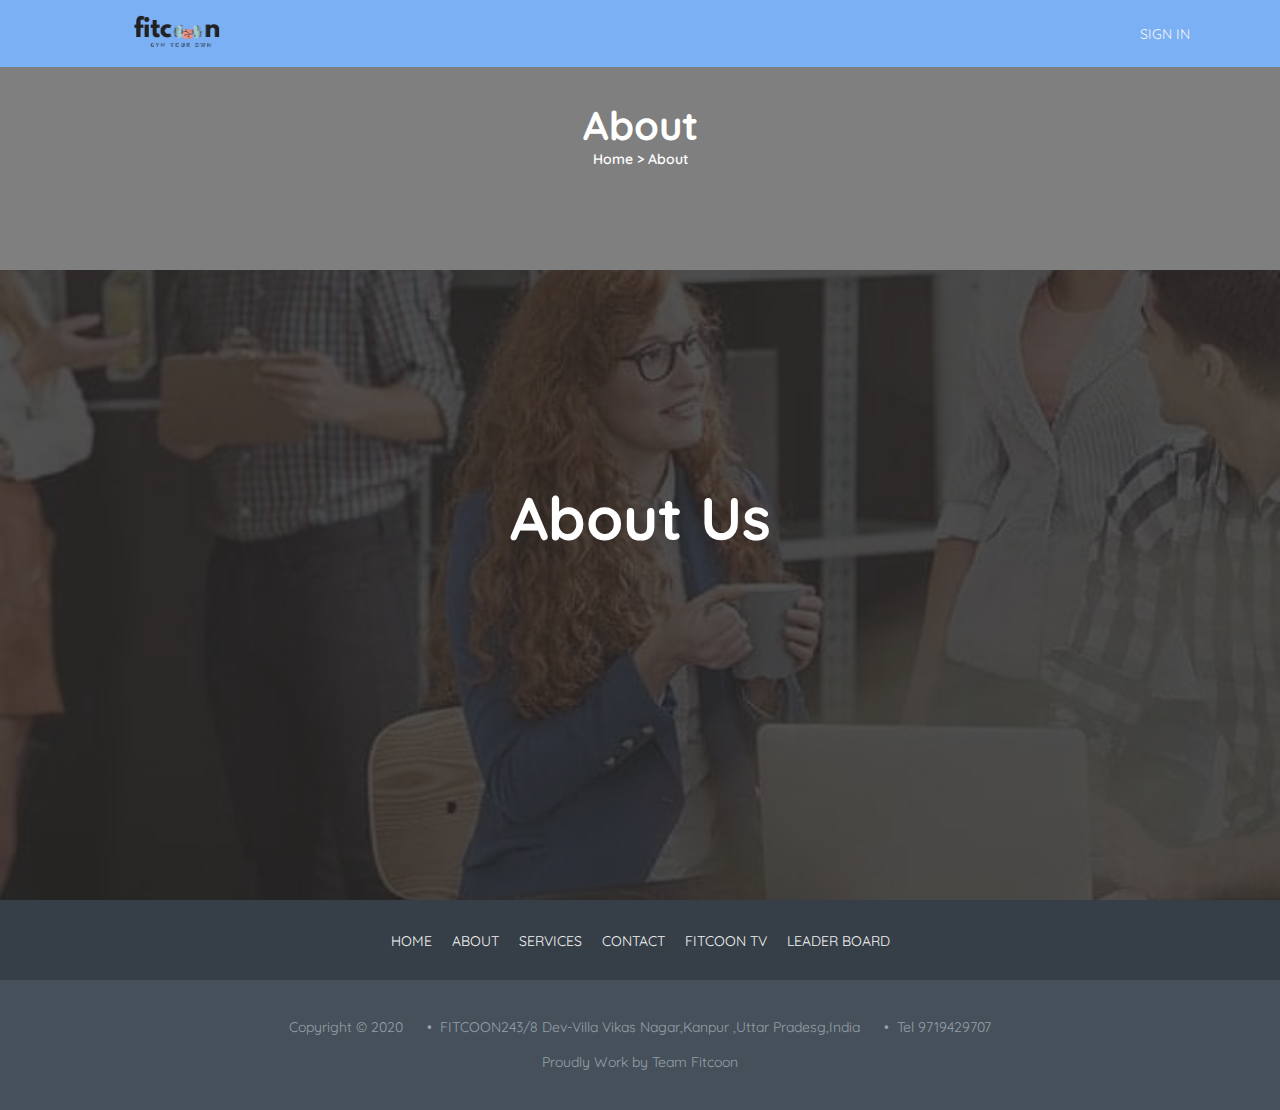
==== About/about.html @ e6cb99d3 "Some initial work" ====
<!DOCTYPE html>

<head>
	<meta name="viewport" content="width=device-width, initial-scale=1">
	<title>About- Fitcoon</title>
    <link rel="stylesheet" href="style.css">
    <link rel="stylesheet" href="../css/nav.css">
	<script src="https://ajax.googleapis.com/ajax/libs/jquery/1.11.2/jquery.min.js"></script>      <!-- JQuery --> 
	<meta charset = "utf-8">
	<link rel='shortcut icon' href='favicon.ico' type='image/x-icon'>
</head>

<body>
    <!--- Start Navigation -->
	<div class="nav-outer">
		<div class="nav-wrap">
			<nav class="navigation">
				<div class="logo">
					<img src="../img/fitcoon_logo.png">
					<!-- <h3><a href="#">Fitcoon</a> </h3> -->
				</div>
				<div class="nav" nav-menu-style="burger">
					<ul class="nav-menu">
						<li><a href="#">Sign In</a></li>
					</ul>
				</div>
			</nav>
		</div>
	</div>
    <!--- End Navigation -->
    
    <div class="heading">
        <div class="heading-top">
            <h3>About</h3>
            <p>Home > About</p>
        </div>
        <div class="heading-bottom">
            <h3>About Us</h3>
        </div>
    </div>

    <footer>
        <div class="footer-nav">
            <ul>
                <li><a href="#">Home</a></li>
                <li><a href="#">About</a></li>
                <li><a href="#">Services</a></li>
                <li><a href="#">Contact</a></li>
                <li><a href="#">Fitcoon TV</a></li>
                <li><a href="#">Leader Board</a></li>
            </ul>
        </div>
        <div class="footer-bottom">
            Copyright © 2020 
            &nbsp;&nbsp;&nbsp;&nbsp;&nbsp;&bull;&nbsp;&nbsp;FITCOON243/8 Dev-Villa Vikas Nagar,Kanpur ,Uttar Pradesg,India 
            &nbsp;&nbsp;&nbsp;&nbsp;&nbsp;&bull;&nbsp;&nbsp;Tel 9719429707
            <br>Proudly Work by Team Fitcoon
        </div>
    </footer>
</body>
</html>
---- About/style.css ----
@import url(https://fonts.googleapis.com/css2?family=Quicksand&display=swap);

* {
    padding: 0;
    margin: 0;
    font-family: 'Quicksand', sans-serif;
}


.heading {
    background: url(../img/about_img2.jpeg);
    background-repeat: no-repeat;
    background-attachment: fixed;
    background-size: cover;
    height: 100vh;
}
.heading-top {
    height: 30vh;
    text-align: center;
    background: #7f7f7f;
}
.heading-top h3 {
    color: #ffffff;
    padding: 100px 0 0 0;
    font-size: 40px;
}
.heading-top p {
    color: #ffffff;
    font-size: 14px;
    font-weight: 600;
}
.heading-bottom {
    background: rgba(37, 37, 37, 0.8);
    height: 70vh;
    text-align: center;
}
.heading-bottom h3 {
    color: #ffffff;
    font-size: 60px;
    padding: 210px 0;
}

.footer-nav {
    position: relative;
    display: flex;
    background: #363F48;
}
.footer-nav ul {
    display: flex;
    list-style: none;
    padding: 30px 0;
    margin: auto;
}
.footer-nav ul li {
    padding: 0 10px;
}

.footer-nav ul li a {
    font-family: 'Quicksand', sans-serif;
    font-size: 14px;
    font-weight: 400;
    color: #F5F5F5;
	text-transform: uppercase;
	text-decoration:none;
}

.footer-bottom {
    padding: 30px 0;
    font-family: 'Quicksand', sans-serif;
    font-size: 14px;
    font-weight: 400;
    color: #96A0A9;
    position: relative;
    background: #45505B;
    text-align: center;
    line-height: 35px;
}
---- css/nav.css ----
@import url(https://fonts.googleapis.com/css?family=Questrial);			/*--- Nav Font --*/

/*	Start Nav Style	*/
.nav-outer {
	width: 100%;
	height: 67px;
	background: rgb(124, 176, 244);
	position: fixed !important;
	z-index: 100000000;
}

.nav-wrap {
	max-width: 1120px;
	margin: 0 auto;
}

nav {
	margin-top: 0;
	background: rgb(124, 176, 244);
	font-family: 'Questrial', sans-serif;
}

.nav ul {
	overflow:hidden;
	list-style:none;
}

.nav-button:hover {
	cursor:pointer;
}

.navigation {
	clear: both;
	width: 100%;
	position: relative;
}

.nav a {
	color: #F5F5F5;
	text-transform: uppercase;
	text-decoration:none;
}

body .nav .nav-menu li a {
	display:inline-block;
	margin-top: 10px;
	padding:15px 20px;
	color: #F5F5F5;
	font-size: 14px;
}

.nav.burger .nav-menu li.active a {
	color: #F5F5F5;
	text-decoration: underline;
}

.nav.burger .nav-menu li a:hover {
	color: #F5F5F5;
	text-decoration: underline;
}

.nav.burger .nav-toggled {
	min-height:36px;
	border-radius:6px;
	margin-top: -7px;
}

.nav.burger .nav-toggled-controls {
	display:block;
	height:40px;
	text-align:left;
	position:relative;
}

.nav.burger .nav-toggled-title {
	position:relative;
	top:9px;
	left:15px;
	font-size:16px;
}

.nav.burger .nav-button {
	display:block;
	position:absolute;
	right:40px;
	top:8px;
}

.nav.burger .nav-button span {
	display: block;
	margin-top: 4px;
	height: 2px;
	background: #FFF;
	width: 24px;
}

.nav-toggled-controls {
	border-bottom: 0px solid #FFF;
}

.nav.burger .nav-toggled ul li a {
	display:block;
	width:100%;
	background-color: rgb(124, 176, 244);
	text-align:left;
	padding:10px 0px 10px 15px;
	border-bottom:1px solid #FFF;
	text-align: center;
	font-size: 16px;
	-webkit-box-sizing: border-box;
	-moz-box-sizing: border-box;
	box-sizing: border-box;
}

.nav.burger .nav-toggled ul li ul a {
	font-size: 15px;
	text-transform: none;
}

.nav.burger .nav-toggled ul li.active a {
	background-color: #F5F5F5;
	color: #000;
}

.nav.burger .nav-toggled ul li a:hover {
	background: #F5F5F5;
	color: #000;
}

.nav.burger .nav-toggled ul li {
	position: relative;
}

.toggle-sm:after {
	position: absolute;
	right: 15px;
	top: 10px;
	font-size: 18px;
	line-height: 25px;
}

.toggle-sm:after {
	content: '+';
	cursor: pointer;
}

.toggle-sm.open:after {
	content: '-';
	cursor: pointer;
}

.nav .nav-menu {
	text-align: center;
	overflow: visible;
	min-height: 56px;
	padding-left: 0;
	margin: 0;
}

@media (min-width: 823px) {
	.nav-wrap {
		max-width: 1120px;
		margin: 0 auto;
	}
	.nav {
		float: right;
	}
	.logo {
	float: left;
	}
}
.logo {
	display: flex;
}
.logo img {
	max-width: 100px;
	padding: 0 20px;
	height: auto;
	margin-top: 7px;
	margin-left: 30px;
	margin-bottom: 5px;
}

.logo h3 {
	min-width: 10px;
	height: auto;
	margin-top: 15px;
	margin-left: auto;
	margin-right: auto;
	/* margin-bottom: 5px; */
}
.logo h3 a {
	font-size: 32px;
	text-decoration: none;
	color: #FFF;
}


.navigation:after {
	content: "";
	display: table;
	clear: both;
}

.nav .nav-menu li {
	display:inline-block;
	padding:0px;
	margin:0px !important;
	position: relative;
}

.nav-button:hover {
	cursor:pointer;
}

.nav .nav-toggled ul {
	display:none;
	margin:0px ;
	padding:0px ;
	position: relative;
}

.nav .nav-menu > li > ul {
	position: absolute;
	z-index: 10000000000;
	top: 50px;
	text-align: left;
	background: #000;
	width: 100%;
	padding-left: 0;
	display: none;	  
}

.nav.burger .nav-menu > li > ul a {
	padding: 11px 15px;
	font-size: 18px;
	font-weight: normal;
	text-transform: none;
}

.nav .nav-menu > li > ul  li {
	position: relative;
	width: 100%;
	text-align: center;
}

.nav .nav-menu > li > ul > li  ul {
	position: absolute;
	right: -100%;
	top: 0;
	width: 100%;
	padding-left: 0;
	background: #000;
}

.nav .nav-menu > li > ul > li  ul a {
	white-space: nowrap;
}

.nav ul {
	overflow: visible;
}

.has-children {
	position: relative;
}

.has-children:after {
	content: '+';
	color: #FFF;
	position: absolute;
	right: 8px;
	top: 50%;
	transform: translateY(-50%);
	-webkit-transform: translateY(-50%);
	-moz-transform: translateY(-50%);
	-o-transform: translateY(-50%);
	-ms-transform: translateY(-50%);
	cursor: pointer;
}

.has-children:hover:after {
	content: '-';
	color: #FFF;
	cursor: pointer;
}

body .nav .nav-menu li a {
	padding: 15px 10px;
}

.clicker {
	width: 45px;
	height: 45px;
	position: absolute;
	right: 0;
	z-index: 30000;
}

.nav-clear {
	clear: both;
	padding-top: 67px;
}
/*	End Nav Style*/

/*	Start Nav Media	*/
@media screen and (max-width: 822px) {
	body .nav .nav-menu li a {
		margin-top: 4px;
	}
	.logo img {
		max-width: 100px !important;
		margin-bottom: 3px;
		padding: 2px;
	}
	.logo h3 {
		/* max-width: 30px !important; */
		margin-bottom: 10px;
		margin-top: 0px;
		min-width: 10px;
		margin-left: 10px;
	}
	.nav-outer {
		height: 21px;
	}
	.nav.burger .nav-toggled-controls {
		top: -40px;
		margin-bottom: -36px;
	}
	.nav-clear {
		padding-top: 37px;
		margin-bottom: -15px;
	}
}

@media screen and (max-width: 768px) {
	.nav-menu {
		display: none;
	}
	.vertical {
		display: none;
	}
}
/*	End Nav Media	*/

.vertical {
	border-left: 2px solid #F5F5F5;
	height: 14px;
	align-items: center;
	justify-content: center;
}
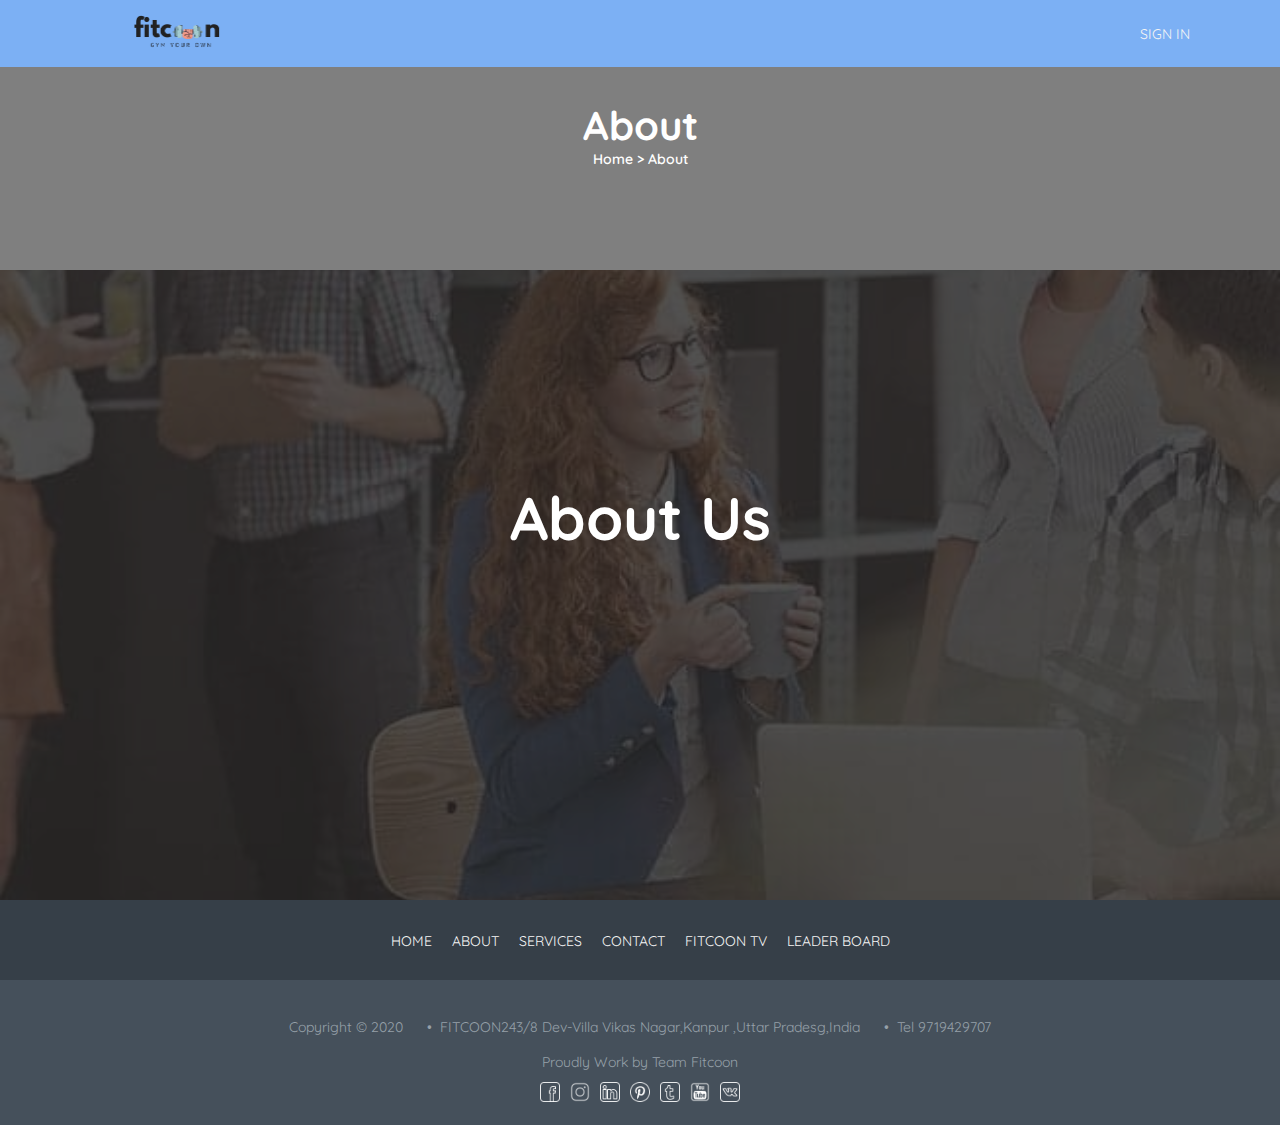
==== commit 16e796c4: "Update some things and add new things also" ====
--- a/About/about.html
+++ b/About/about.html
@@ -55,6 +55,15 @@
             &nbsp;&nbsp;&nbsp;&nbsp;&nbsp;&bull;&nbsp;&nbsp;FITCOON243/8 Dev-Villa Vikas Nagar,Kanpur ,Uttar Pradesg,India 
             &nbsp;&nbsp;&nbsp;&nbsp;&nbsp;&bull;&nbsp;&nbsp;Tel 9719429707
             <br>Proudly Work by Team Fitcoon
+            <ul>
+                <li><a href="#"><img src="../img/facebook.png"></a></li>
+                <li><a href="#"><img src="../img/insta.png"></a></li>
+                <li><a href="#"><img src="../img/linkedin.png"></a></li>
+                <li><a href="#"><img src="../img/pinstart.png"></a></li>
+                <li><a href="#"><img src="../img/twitter.png"></a></li>
+                <li><a href="#"><img src="../img/you_tube.png"></a></li>
+                <li><a href="#"><img src="../img/extra.png"></a></li>
+            </ul>
         </div>
     </footer>
 </body>
--- a/About/style.css
+++ b/About/style.css
@@ -65,7 +65,7 @@
 }
 
 .footer-bottom {
-    padding: 30px 0;
+    padding: 30px 0 10px 0;
     font-family: 'Quicksand', sans-serif;
     font-size: 14px;
     font-weight: 400;
@@ -75,3 +75,19 @@
     text-align: center;
     line-height: 35px;
 }
+
+.footer-bottom ul {
+    width: max-content;
+    display: flex;
+    flex-direction: row;
+    margin: 0 auto;
+    align-items: center;
+    list-style: none;
+}
+
+.footer-bottom ul li {
+    padding: 0 5px;
+}
+.footer-bottom ul li img {
+    max-width: 20px;
+}--- a/css/nav.css
+++ b/css/nav.css
@@ -348,4 +348,56 @@
 	height: 14px;
 	align-items: center;
 	justify-content: center;
+}
+
+.footer-nav {
+    position: relative;
+    display: flex;
+    background: #363F48;
+}
+.footer-nav ul {
+    display: flex;
+    list-style: none;
+    padding: 30px 0;
+    margin: auto;
+}
+.footer-nav ul li {
+    padding: 0 10px;
+}
+
+.footer-nav ul li a {
+    font-family: 'Quicksand', sans-serif;
+    font-size: 14px;
+    font-weight: 400;
+    color: #F5F5F5;
+	text-transform: uppercase;
+	text-decoration:none;
+}
+
+.footer-bottom {
+    padding: 30px 0 10px 0;
+    font-family: 'Quicksand', sans-serif;
+    font-size: 14px;
+    font-weight: 400;
+    color: #96A0A9;
+    position: relative;
+    background: #45505B;
+    text-align: center;
+    line-height: 35px;
+}
+
+.footer-bottom ul {
+    width: max-content;
+    display: flex;
+    flex-direction: row;
+    margin: 0 auto;
+    align-items: center;
+    list-style: none;
+}
+
+.footer-bottom ul li {
+    padding: 0 5px;
+}
+.footer-bottom ul li img {
+    max-width: 20px;
 }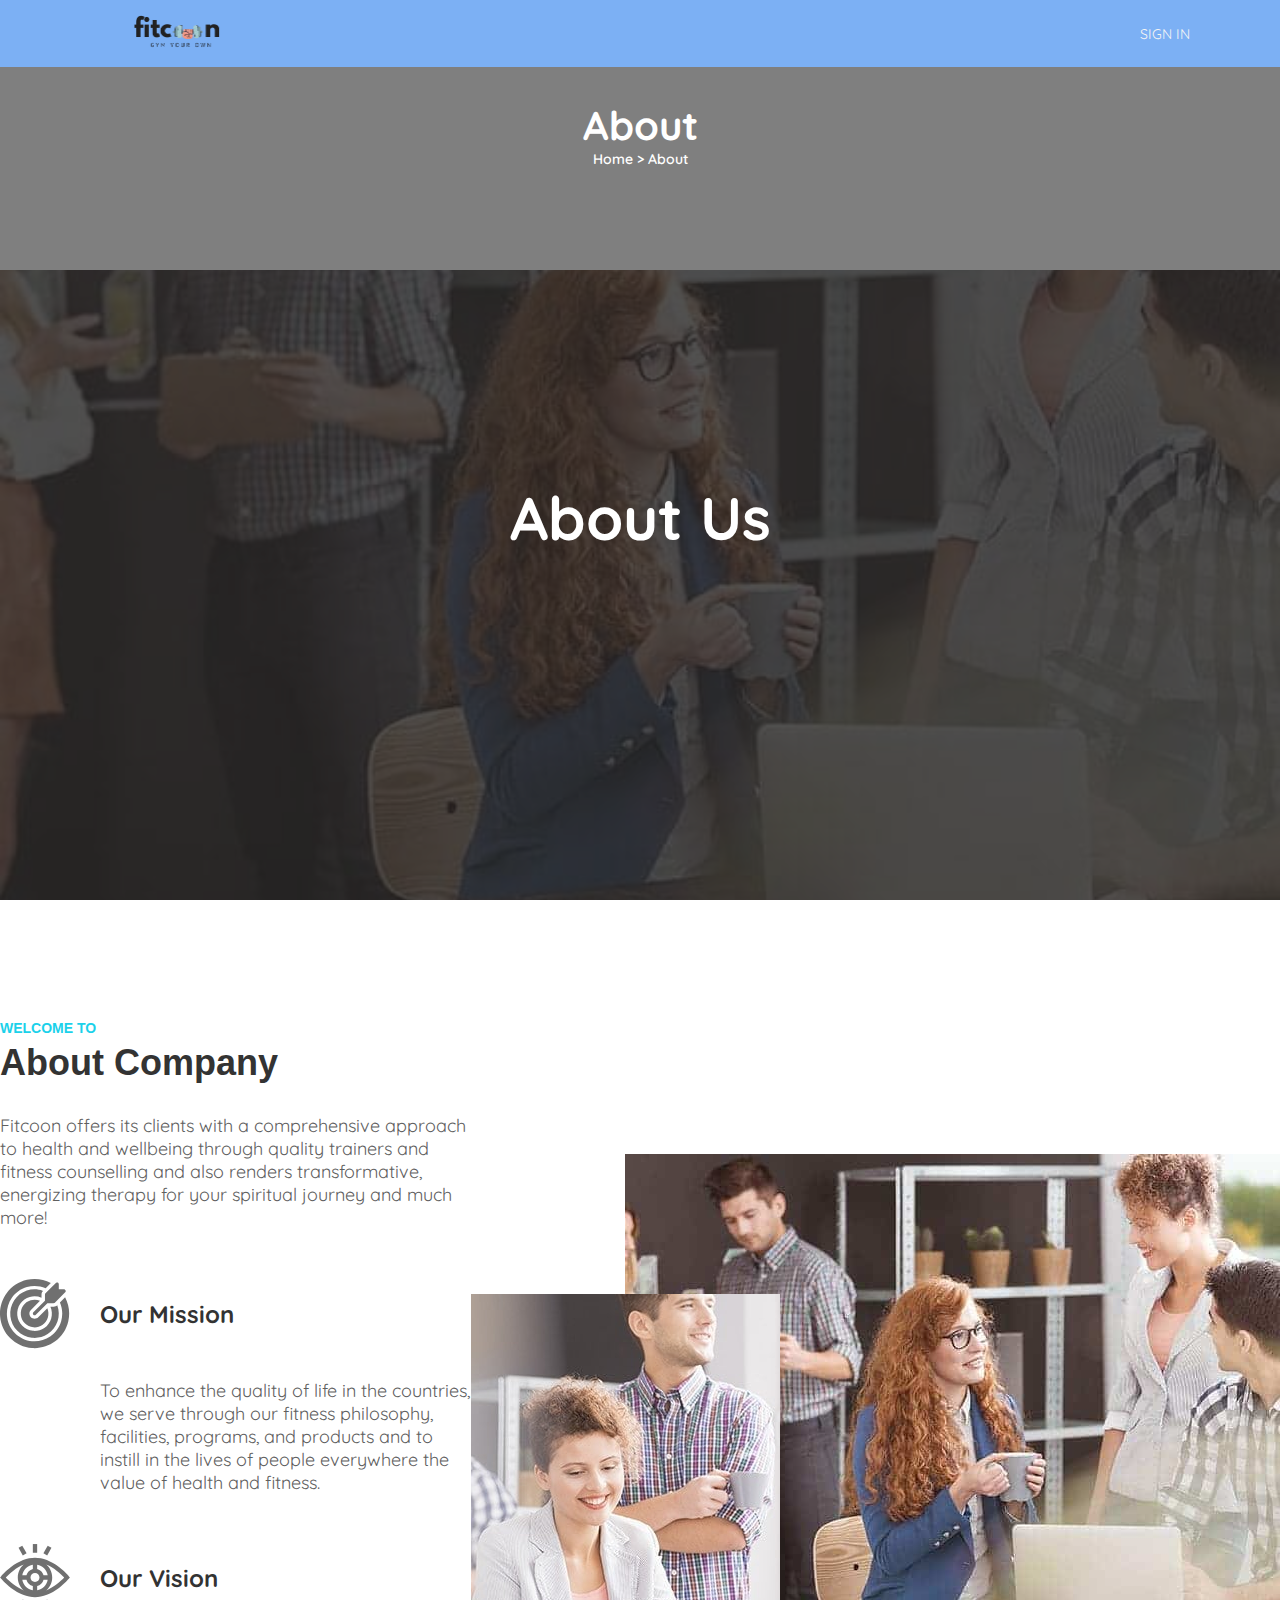
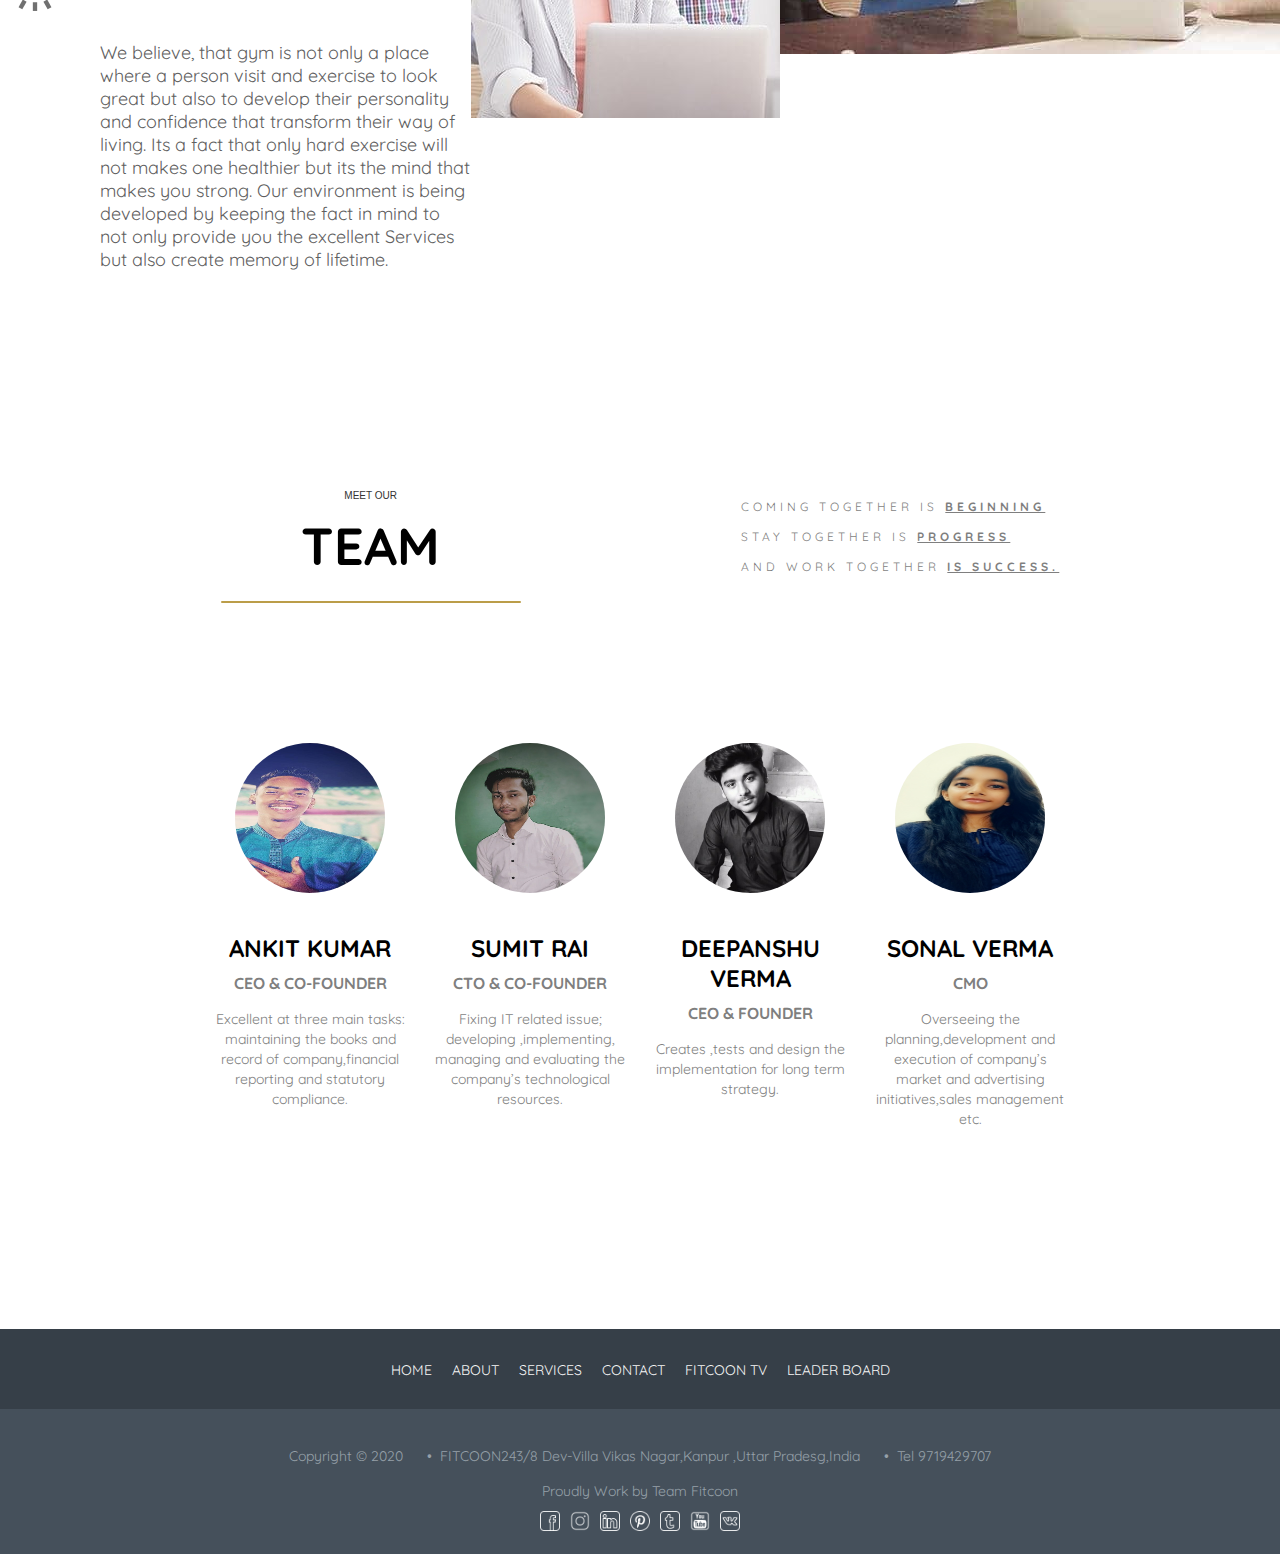
==== commit 284c67c8: "About desktop version" ====
--- a/About/about.html
+++ b/About/about.html
@@ -39,6 +39,88 @@
         </div>
     </div>
 
+    <section class="about-us">
+        <div class="about-text">
+            <span>Welcome to</span>
+            <span><br>About Company</span>
+            <p>
+                Fitcoon offers its clients with a comprehensive approach to health and wellbeing through quality trainers and fitness counselling and also renders transformative, energizing therapy for your spiritual journey and much more!
+            </p>
+            <div class="about-us-list">
+                <div>
+                    <img src="../img/mission.svg"> 
+                    <h3>Our Mission</h3>
+                </div>
+                <p>
+                   To enhance the quality of life in the countries, we serve through our fitness philosophy, facilities, programs, and products and to instill in the lives of people everywhere the value of health and fitness. 
+                </p>
+            </div>
+            <div class="about-us-list">
+                <div>
+                    <img src="../img/vision.svg"> 
+                    <h3>Our Vision</h3>
+                </div>
+                <p>
+                    We believe, that gym is not only a place where a person visit and exercise to look great but also to develop their personality and confidence that transform their way of living. Its a fact that only hard exercise will not makes one healthier but its the mind that makes you strong. Our environment is being developed by keeping the fact in mind to not only provide you the excellent Services but also create memory of lifetime.
+                </p>
+            </div>
+        </div>
+        <div class="about-img">
+            <img src="../img/about.svg">
+        </div>
+    </section>
+
+    <section class="about-team">
+        <div class="team-header">
+            <div class="team-header-left">
+                <p>MEET OUR</p>
+                <h3>TEAM</h3>
+                <span></span>
+            </div>
+            <div class="team-header-right">
+                <p>
+                    COMING TOGETHER IS <strong><u>BEGINNING</u></strong><br>
+                    STAY TOGETHER IS <strong><u>PROGRESS</u></strong><br>
+                    AND WORK TOGETHER <strong><u>IS SUCCESS.</u></strong><br>
+                </p>
+            </div>
+        </div>
+        <div class="team">
+            <div class="card">
+                <div class="card-img"><img src="../img/ankit.jpg"></div>
+                <div class="card-text">
+                    <h3>Ankit Kumar</h3>
+                    <h4>CEO & CO-FOUNDER</h4>
+                    <p>Excellent at three main tasks: maintaining the books and record of company,financial reporting and statutory compliance.</p>
+                </div>
+            </div>
+            <div class="card">
+                <div class="card-img"><img src="../img/sumit.jpeg"></div>
+                <div class="card-text">
+                    <h3>SUMIT RAI</h3>
+                    <h4>CTO & CO-FOUNDER</h4>
+                    <p>Fixing IT related issue; developing ,implementing, managing and evaluating the company’s technological resources.</p>
+                </div>
+            </div>
+            <div class="card">
+                <div class="card-img"><img src="../img/deepanshu.jpg"></div>
+                <div class="card-text">
+                    <h3>DEEPANSHU VERMA</h3>
+                    <h4>CEO & FOUNDER</h4>
+                    <p>Creates ,tests and design the implementation for long term strategy.</p>
+                </div>
+            </div>
+            <div class="card">
+                <div class="card-img"><img src="../img/sonal.jpg"></div>
+                <div class="card-text">
+                    <h3>SONAL VERMA</h3>
+                    <h4>CMO</h4>
+                    <p>Overseeing the planning,development and execution of company’s market and advertising initiatives,sales management etc.</p>
+                </div>
+            </div>
+        </div>
+    </section>
+
     <footer>
         <div class="footer-nav">
             <ul>
--- a/About/style.css
+++ b/About/style.css
@@ -90,4 +90,145 @@
 }
 .footer-bottom ul li img {
     max-width: 20px;
+}
+
+@media (max-width: 900px) {
+    .footer-nav {
+        display: none !important;
+    }
+}
+
+.about-us {
+    display: flex;
+    justify-content: space-between;
+    padding:  100px 0;
+}
+
+.about-us .about-text {
+    margin: auto;
+    max-width: 500px;
+}
+.about-us .about-text p {
+    margin-top: 30px;
+    color: #5F5F5F;
+    font-size: 18px;
+}
+.about-us .about-text span:nth-child(1){
+    color: #1BD1EA;
+    font-weight: 600;
+    font-family: -apple-system, BlinkMacSystemFont, 'Segoe UI', Roboto, Oxygen, Ubuntu, Cantarell, 'Open Sans', 'Helvetica Neue', sans-serif;
+    text-transform: uppercase;
+    font-size: 14px;
+}
+.about-us .about-text span:nth-child(2){
+    color: #333333;
+    font-weight: 600;
+    font-family: -apple-system, BlinkMacSystemFont, 'Segoe UI', Roboto, Oxygen, Ubuntu, Cantarell, 'Open Sans', 'Helvetica Neue', sans-serif;
+    text-transform: capitalize;
+    font-size: 36px;
+}
+
+.about-us .about-us-list div {
+    display: flex;
+    align-items: center;
+    margin: auto;
+    padding-top: 50px;
+}
+.about-us .about-us-list div img{
+    padding-right: 30px;
+    max-width: 70px;
+}
+.about-us .about-us-list div h3 {
+    color: #333333;
+    font-size: 24px;
+}
+.about-us .about-us-list p {
+    color: #5F5F5F;
+    padding-left: 100px;
+}
+.about-img {
+    display: flex;
+    align-items: center;
+}
+
+.about-team {
+    padding: 100px 0;
+}
+.about-team .team-header {
+    display: flex;
+    justify-content: space-evenly;
+    align-items: center;
+}
+.team-header .team-header-left {
+    text-align: center;
+    line-height: 50px;
+}
+
+.team-header .team-header-left p {
+    color: #333333;
+    font-size: 10px;
+    font-family: -apple-system, BlinkMacSystemFont, 'Segoe UI', Roboto, Oxygen, Ubuntu, Cantarell, 'Open Sans', 'Helvetica Neue', sans-serif;
+}
+.team-header .team-header-left h3 {
+    font-size: 52px;
+    margin-bottom: 30px;
+}
+.team-header-left span {
+    content: "";
+    width: 300px;
+    background: #bb9d49;
+    height: 2px;
+    display: flex;
+    margin: auto;
+    border-radius: 10px;
+}
+
+.team-header-right p {
+    font-size: 12px;
+    color: #7f7f7f;
+    line-height: 30px;
+    letter-spacing: 4px;
+}
+
+.team {
+    display: flex;
+    justify-content: space-around;
+    padding: 100px 200px ;
+}
+.team .card {
+    max-width: 200px;
+    justify-content: center;
+    text-align: center;
+}
+.team .card-img {
+    display: flex;
+    justify-content: center;
+    margin: auto;
+    width: 150px;
+    height: 150px;
+    padding: 40px 0;
+}
+.team .card-img img {
+    display: flex;
+    align-items: center;
+    justify-content: center;
+    height: 100%;
+    width: 100%;
+    border-radius: 50%;
+}
+
+.team .card-text h3 {
+    color: #000000;
+    text-transform: uppercase;
+    font-size: 24px;
+    padding-bottom: 10px;
+}
+.team .card-text h4 {
+    color: #7f7f7f;
+    padding-bottom: 16px;
+}
+.team .card-text p {
+    color: #7f7f7f;
+    font-size: 14px;
+    line-height: 20px;
 }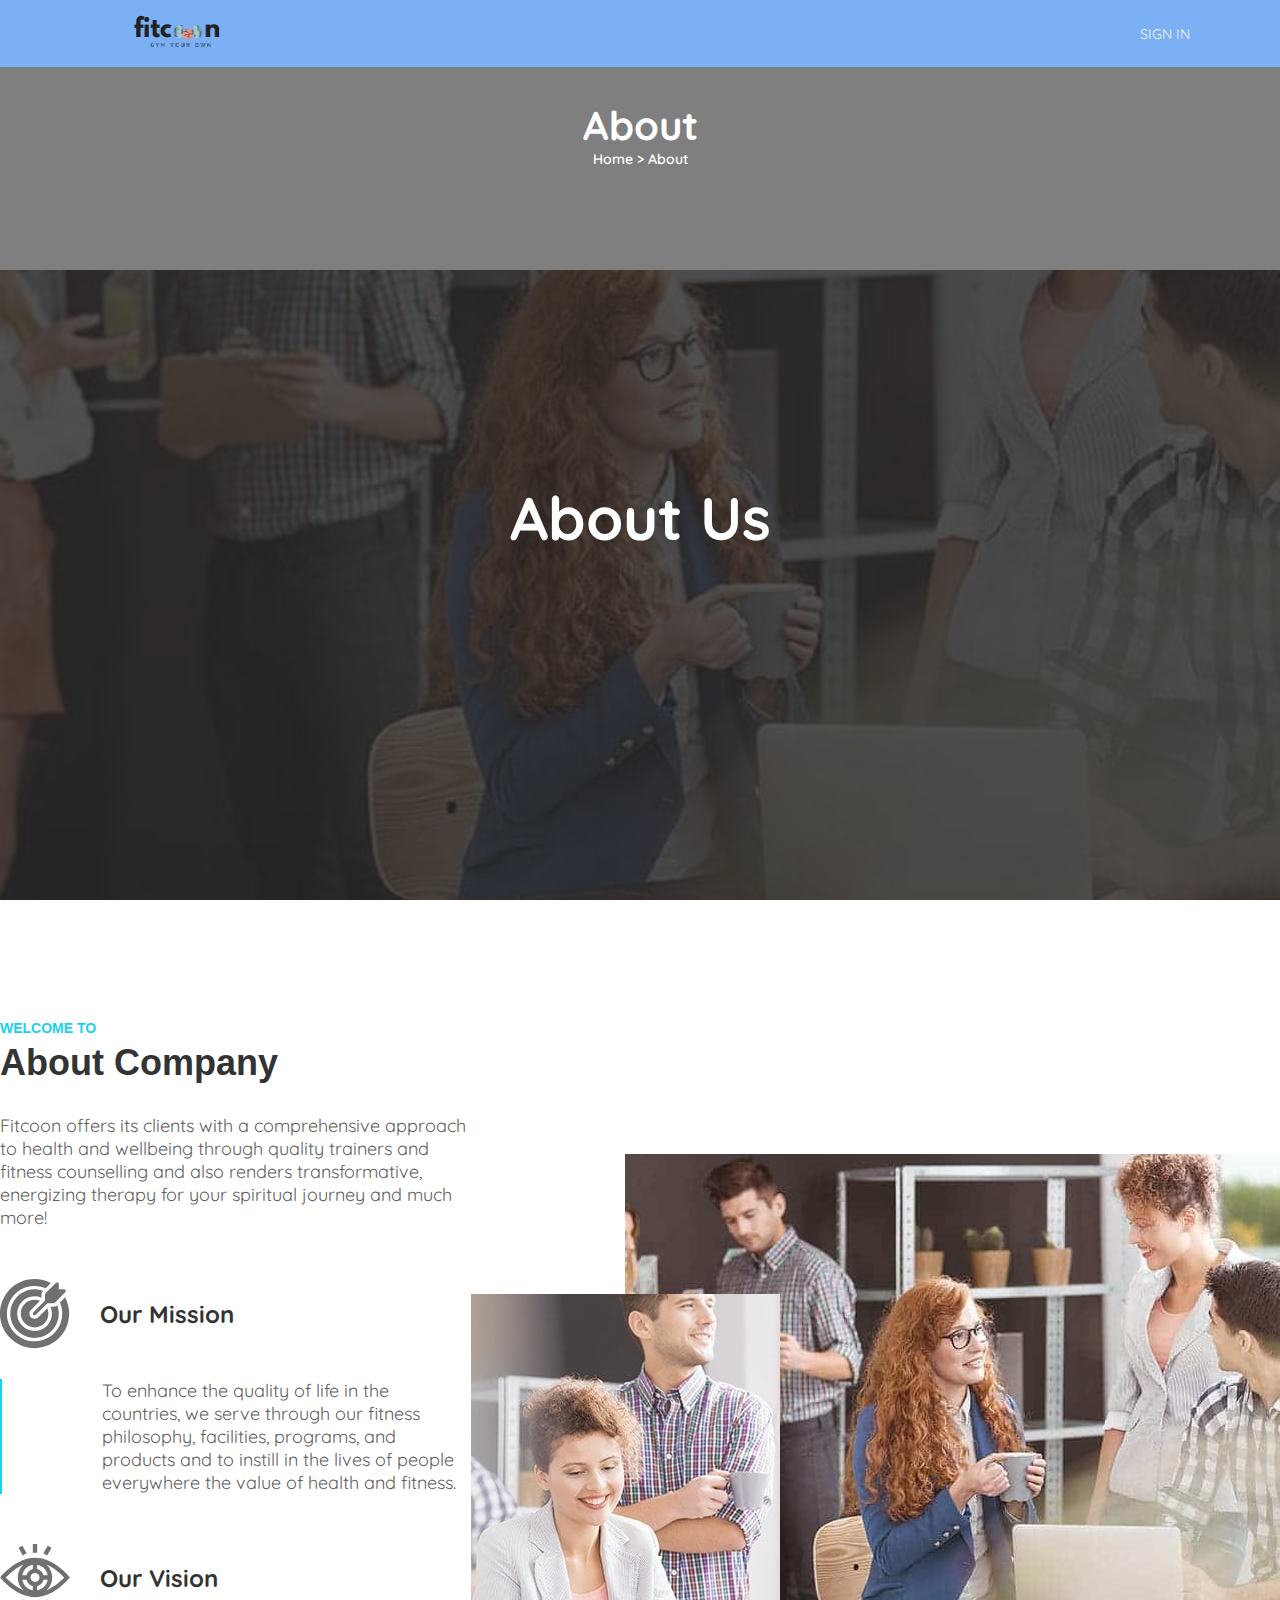
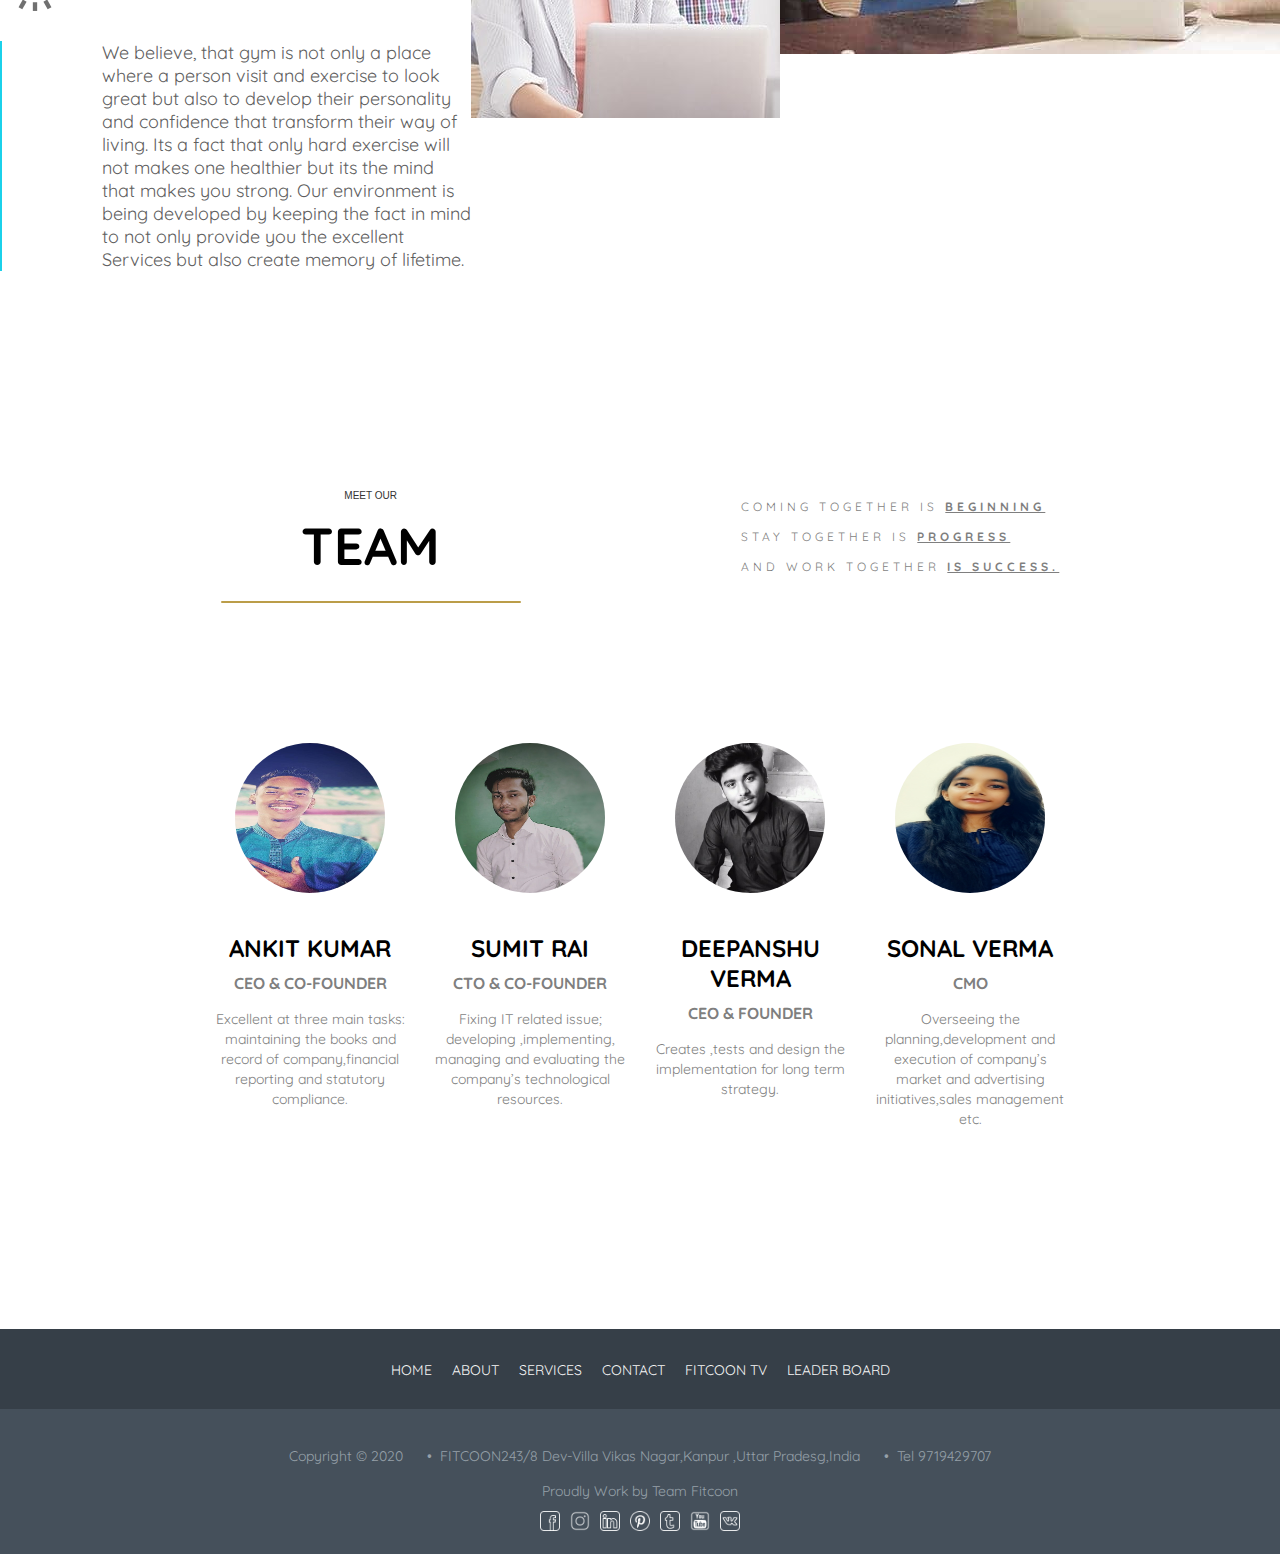
==== commit 2c05b933: "Update" ====
--- a/About/about.html
+++ b/About/about.html
@@ -16,7 +16,7 @@
 		<div class="nav-wrap">
 			<nav class="navigation">
 				<div class="logo">
-					<img src="../img/fitcoon_logo.png">
+					<a href="../index.html"><img src="../img/fitcoon_logo.png"></a>
 					<!-- <h3><a href="#">Fitcoon</a> </h3> -->
 				</div>
 				<div class="nav" nav-menu-style="burger">
@@ -124,11 +124,11 @@
     <footer>
         <div class="footer-nav">
             <ul>
-                <li><a href="#">Home</a></li>
-                <li><a href="#">About</a></li>
-                <li><a href="#">Services</a></li>
-                <li><a href="#">Contact</a></li>
-                <li><a href="#">Fitcoon TV</a></li>
+                <li><a href="../index.html">Home</a></li>
+                <li><a href="../About/about.html">About</a></li>
+                <li><a href="../Services/services.html">Services</a></li>
+                <li><a href="../Contact/contact.html">Contact</a></li>
+                <li><a href="../FitcoonTV/fitcoontv.html">Fitcoon TV</a></li>
                 <li><a href="#">Leader Board</a></li>
             </ul>
         </div>
--- a/About/style.css
+++ b/About/style.css
@@ -145,6 +145,7 @@
 .about-us .about-us-list p {
     color: #5F5F5F;
     padding-left: 100px;
+    border-left: solid 2px #1BD1EA;
 }
 .about-img {
     display: flex;
@@ -231,4 +232,32 @@
     color: #7f7f7f;
     font-size: 14px;
     line-height: 20px;
+}
+
+@media (max-width: 786px){
+    .about-img {
+        display: none;
+    }
+    .team {
+        align-items: center;
+        justify-content: center;
+        flex-direction: column;
+        padding: 100px 20px;
+    }
+    .team-header{
+        flex-direction: column;
+    }
+    .about-us {
+        padding: 100px 40px 0 40px;
+        text-align: center;
+    }
+    .about-us .about-us-list p {
+        text-align: left;
+        padding-left: 50px;
+        border-left: solid 2px #1BD1EA;
+    }
+    .about-us .about-us-list div img{
+        padding-right: 30px;
+        max-width: 40px;
+    }
 }--- a/css/nav.css
+++ b/css/nav.css
@@ -400,4 +400,9 @@
 }
 .footer-bottom ul li img {
     max-width: 20px;
+}
+@media (max-width: 786px) {
+	.footer-nav {
+		display: none;
+	}
 }